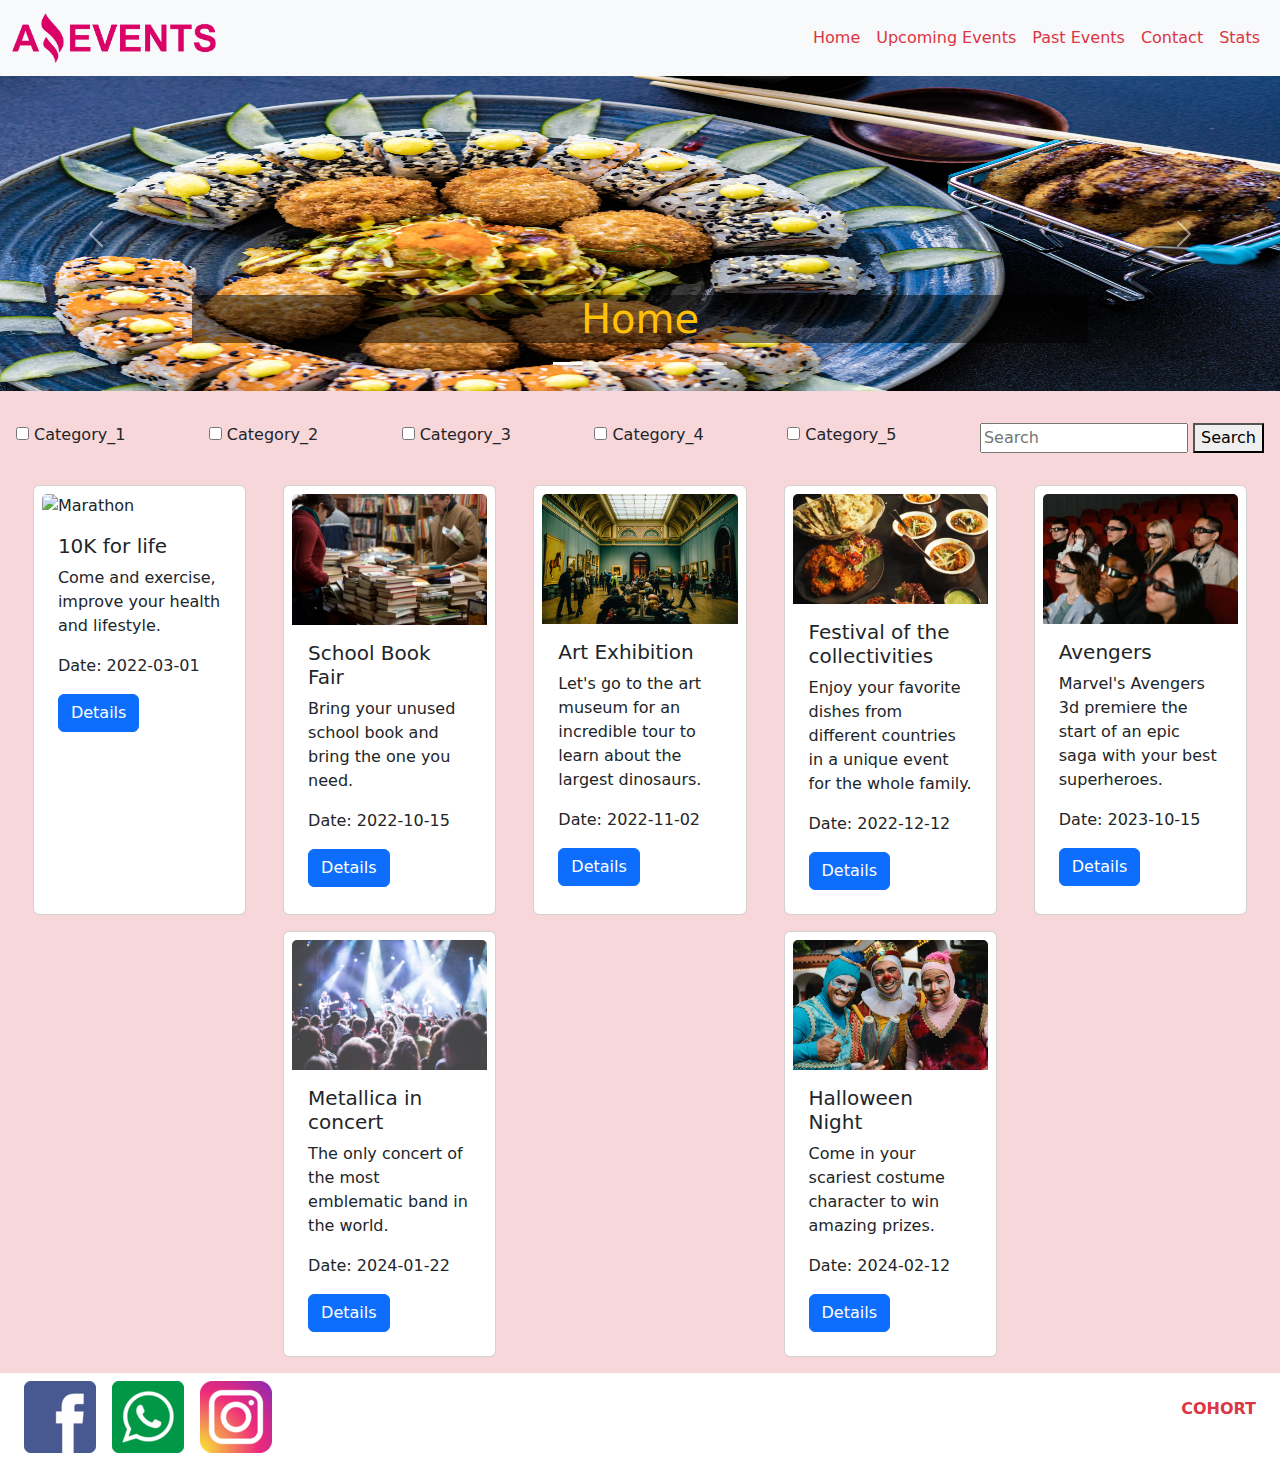
==== index.html @ 47f445da "Avance" ====
<!DOCTYPE html>
<html lang="en">
<head>
    <meta charset="UTF-8">
    <meta name="viewport" content="width=device-width, initial-scale=1.0">
    <title>Home</title>
    <link href="https://cdn.jsdelivr.net/npm/bootstrap@5.3.3/dist/css/bootstrap.min.css" rel="stylesheet" integrity="sha384-QWTKZyjpPEjISv5WaRU9OFeRpok6YctnYmDr5pNlyT2bRjXh0JMhjY6hW+ALEwIH" crossorigin="anonymous">
    <link rel="stylesheet" href="./Pages/style.css">
    <link rel="shortcut icon" href="./Assets/favicon.png" type="">
</head>


<body>

    <div class="layout">

        <header>
            <nav class="navbar navbar-expand-lg bg-body-tertiary">
                <div class="container-fluid">
                  <a class="navbar-brand" href="#"><img src="./Assets/amazing_brand.png" alt="Logo" class="logo"></a>

                  <button class="navbar-toggler" type="button" data-bs-toggle="collapse" data-bs-target="#navbarNav" aria-controls="navbarNav" aria-expanded="false" aria-label="Toggle navigation">
                    <span class="navbar-toggler-icon"></span>
                  </button>

                  <div class="collapse navbar-collapse flex-grow-0 " id="navbarNav">
                    <ul class="navbar-nav">
                      <li class="nav-item">
                        <a class="nav-link active text-danger" aria-current="page" href="#">Home</a>
                      </li>
                      <li class="nav-item">
                        <a class="nav-link text-danger" href="./Pages/upcomingEvents.html">Upcoming Events</a>
                      </li>
                      <li class="nav-item">
                        <a class="nav-link text-danger" href="./Pages/pastEvents.html">Past Events</a>
                      </li>
                      <li class="nav-item">
                        <a class="nav-link text-danger" href="./Pages/contactUs.html">Contact</a>
                      </li>
                      <li class="nav-item">
                        <a class="nav-link text-danger" href="./Pages/stats.html">Stats</a>
                      </li>
                    </ul>
                  </div>

                  
                </div>
              </nav>

        </header>

        <main class="bg-danger-subtle">
            
            <div id="carouselExampleIndicators" class="carousel slide">
                <div class="carousel-indicators">
                  <button type="button" data-bs-target="#carouselExampleIndicators" data-bs-slide-to="0" class="active" aria-current="true" aria-label="Slide 1"></button>
                  <button type="button" data-bs-target="#carouselExampleIndicators" data-bs-slide-to="1" aria-label="Slide 2"></button>
                  <button type="button" data-bs-target="#carouselExampleIndicators" data-bs-slide-to="2" aria-label="Slide 3"></button>
                  <button type="button" data-bs-target="#carouselExampleIndicators" data-bs-slide-to="3" aria-label="Slide 4"></button>
                  <button type="button" data-bs-target="#carouselExampleIndicators" data-bs-slide-to="4" aria-label="Slide 5"></button>
                </div>
                <div class="carousel-inner">
                  <div class="carousel-item active">
                    
                    <img src="./Assets/optional_banner_1.jpg" class="d-block w-100 object-fit-inherit h-40" alt="food">
                    <div class="carousel-caption d-block">
                      <h1 class=" bg-black bg-opacity-50 text-warning">Home</h1>
                    </div>
                    
                  </div>
                  
                  <div class="carousel-item">
                    <img src="./Assets/optional_banner_2.jpg" class="d-block w-100 h-40 object-fit-inherit" alt="cinema">
                    <div class="carousel-caption d-block">
                      <h1 class=" bg-black bg-opacity-50 text-warning">Cinema</h1>
                    </div>
                  </div>
                  <div class="carousel-item">
                    <img src="./Assets/optional_banner_3.jpg" class="d-block w-100 h-40 object-fit-inherit" alt="church">
                    <div class="carousel-caption d-block">
                      <h1 class=" bg-black bg-opacity-50 text-warning">Museums</h1>
                    </div>
                  </div>
                  <div class="carousel-item">
                    <img src="./Assets/optional_banner_4.jpg" class="d-block w-100 h-40 object-fit-inherit" alt="light">
                    <div class="carousel-caption d-block">
                      <h1 class=" bg-black bg-opacity-50 text-warning">Life</h1>
                    </div>
                  </div>
                  <div class="carousel-item">
                    <img src="./Assets/optional_banner_5.jpg" class="d-block w-100 h-40 object-fit-inherit" alt="microphone">
                    <div class="carousel-caption d-block">
                      <h1 class=" bg-black bg-opacity-50 text-warning">Concerts</h1>
                    </div>
                  </div>
                </div>
                <button class="carousel-control-prev" type="button" data-bs-target="#carouselExampleIndicators" data-bs-slide="prev">
                  <span class="carousel-control-prev-icon" aria-hidden="true"></span>
                  <span class="visually-hidden">Previous</span>
                </button>
                <button class="carousel-control-next" type="button" data-bs-target="#carouselExampleIndicators" data-bs-slide="next">
                  <span class="carousel-control-next-icon" aria-hidden="true"></span>
                  <span class="visually-hidden">Next</span>
                </button>
              </div>
               
              
              <div class="my-3">
                <form action="" method="get" class="d-flex flex-wrap justify-content-between p-3">
                    
                        <label for=""> <input type="checkbox" > Category_1 </label>
                        <label for=""> <input type="checkbox" > Category_2 </label>
                        <label for=""> <input type="checkbox" > Category_3 </label>
                        <label for=""> <input type="checkbox" > Category_4 </label>
                        <label for=""> <input type="checkbox" > Category_5 </label>
                    
                    <div>
                    <label for=""> <input type="text" placeholder="Search" ></label>
                    <button type="button">Search</button>
                    </div>
                </form>
              </div>
              

              
              <div class="d-flex flex-wrap justify-content-evenly">

                <div class="card col-sm-5 col-lg-3 col-xl-2  mb-3 mx-1 p-2" >
                    <img src="./Assets/marathon.jpg" class="card-img-top" alt="Marathon">
                    <div class="card-body">
                      <h5 class="card-title">10K for life</h5>
                      <p class="card-text">Come and exercise, improve your health and lifestyle.</p>
                      <p class="card-text">Date: 2022-03-01</p>
                      <a href="./Pages/details.html" class="btn btn-primary">Details</a>
                    </div>
                  </div>
                  <div class="card col-sm-5 col-lg-3 col-xl-2 mb-3 mx-1 p-2" >
                    <img src="./Assets/books.jpg" class="card-img-top" alt="Books">
                    <div class="card-body">
                      <h5 class="card-title">School Book Fair</h5>
                      <p class="card-text">Bring your unused school book and bring the one you need.</p>
                      <p class="card-text">Date: 2022-10-15</p>
                      <a href="./Pages/details.html" class="btn btn-primary">Details</a>
                    </div>
                  </div>
                  <div class="card col-lg-3 col-sm-5 col-xl-2 mb-3 mx-1 p-2" >
                    <img src="./Assets/outing_to_the_museum.jpg" class="card-img-top" alt="Museum">
                    <div class="card-body">
                      <h5 class="card-title">Art Exhibition</h5>
                      <p class="card-text">Let's go to the art museum for an incredible tour to learn about the largest dinosaurs.</p>
                      <p class="card-text">Date: 2022-11-02</p>
                      <a href="./Pages/details.html" class="btn btn-primary">Details</a>
                    </div>
                  </div>
                  <div class="card col-lg-3 col-sm-5 col-xl-2  mb-3 mx-1 p-2">
                    <img src="./Assets/food_fair.jpg" class="card-img-top" alt="food">
                    <div class="card-body">
                      <h5 class="card-title">Festival of the collectivities</h5>
                      <p class="card-text">Enjoy your favorite dishes from different countries in a unique event for the whole family.</p>
                      <p class="card-text">Date: 2022-12-12</p>
                      <a href="./Pages/details.html" class="btn btn-primary">Details</a>
                    </div>
                  </div>
                  <div class="card col-lg-3 col-sm-5 col-xl-2 mb-3 mx-1 p-2">
                    <img src="./Assets/cinema.jpg" class="card-img-top" alt="Cinema">
                    <div class="card-body">
                      <h5 class="card-title">Avengers</h5>
                      <p class="card-text">Marvel's Avengers 3d premiere the start of an epic saga with your best superheroes.</p>
                      <p class="card-text">Date: 2023-10-15</p>
                      <a href="./Pages/details.html" class="btn btn-primary">Details</a>
                    </div>
                  </div>
                  <div class="card col-lg-3 col-sm-5 col-xl-2  mb-3 mx-1 p-2">
                    <img src="./Assets/music_concert.jpg" class="card-img-top" alt="Concert">
                    <div class="card-body">
                      <h5 class="card-title">Metallica in concert</h5>
                      <p class="card-text">The only concert of the most emblematic band in the world.</p>
                      <p class="card-text">Date: 2024-01-22</p>
                      <a href="./Pages/details.html" class="btn btn-primary">Details</a>
                    </div>
                  </div>
                  <div class="card col-lg-3 col-sm-5 col-xl-2 mb-3 mx-1 p-2">
                    <img src="./Assets/costume_party.jpg" class="card-img-top" alt="Party">
                    <div class="card-body">
                      <h5 class="card-title">Halloween Night</h5>
                      <p class="card-text">Come in your scariest costume character to win amazing prizes.</p>
                      <p class="card-text">Date: 2024-02-12</p>
                      <a href="./Pages/details.html" class="btn btn-primary">Details</a>
                    </div>
                  </div>
              </div>
            

        </main>
        
        <footer>
            <div class="d-flex align-items-center justify-content-between  mx-4">
                <div class="d-flex gap-3 my-2">
                    <a href="https://web.facebook.com/"><img src="./Assets/facebook.png" alt="facebook"></a>
                    <a href="wa.link/g6bn7n"><img src="./Assets/whatsapp.png" alt="whatsapp"></a>
                    <a href="https://www.instagram.com/"><img src="./Assets/instagram.png" alt="instagram"></a>
                </div>
              
                
                <p class="text-danger fw-bold">COHORT</p>
            </div>

        </footer>
    </div>
   

    <script src="https://cdn.jsdelivr.net/npm/bootstrap@5.3.3/dist/js/bootstrap.bundle.min.js" integrity="sha384-YvpcrYf0tY3lHB60NNkmXc5s9fDVZLESaAA55NDzOxhy9GkcIdslK1eN7N6jIeHz" crossorigin="anonymous"></script>
</body>
</html>
---- Pages/style.css ----
.logo{
    height: 50px;
}


.h-40{
    height: 35vh;
}

.h-80{
    height: 80vh;
}
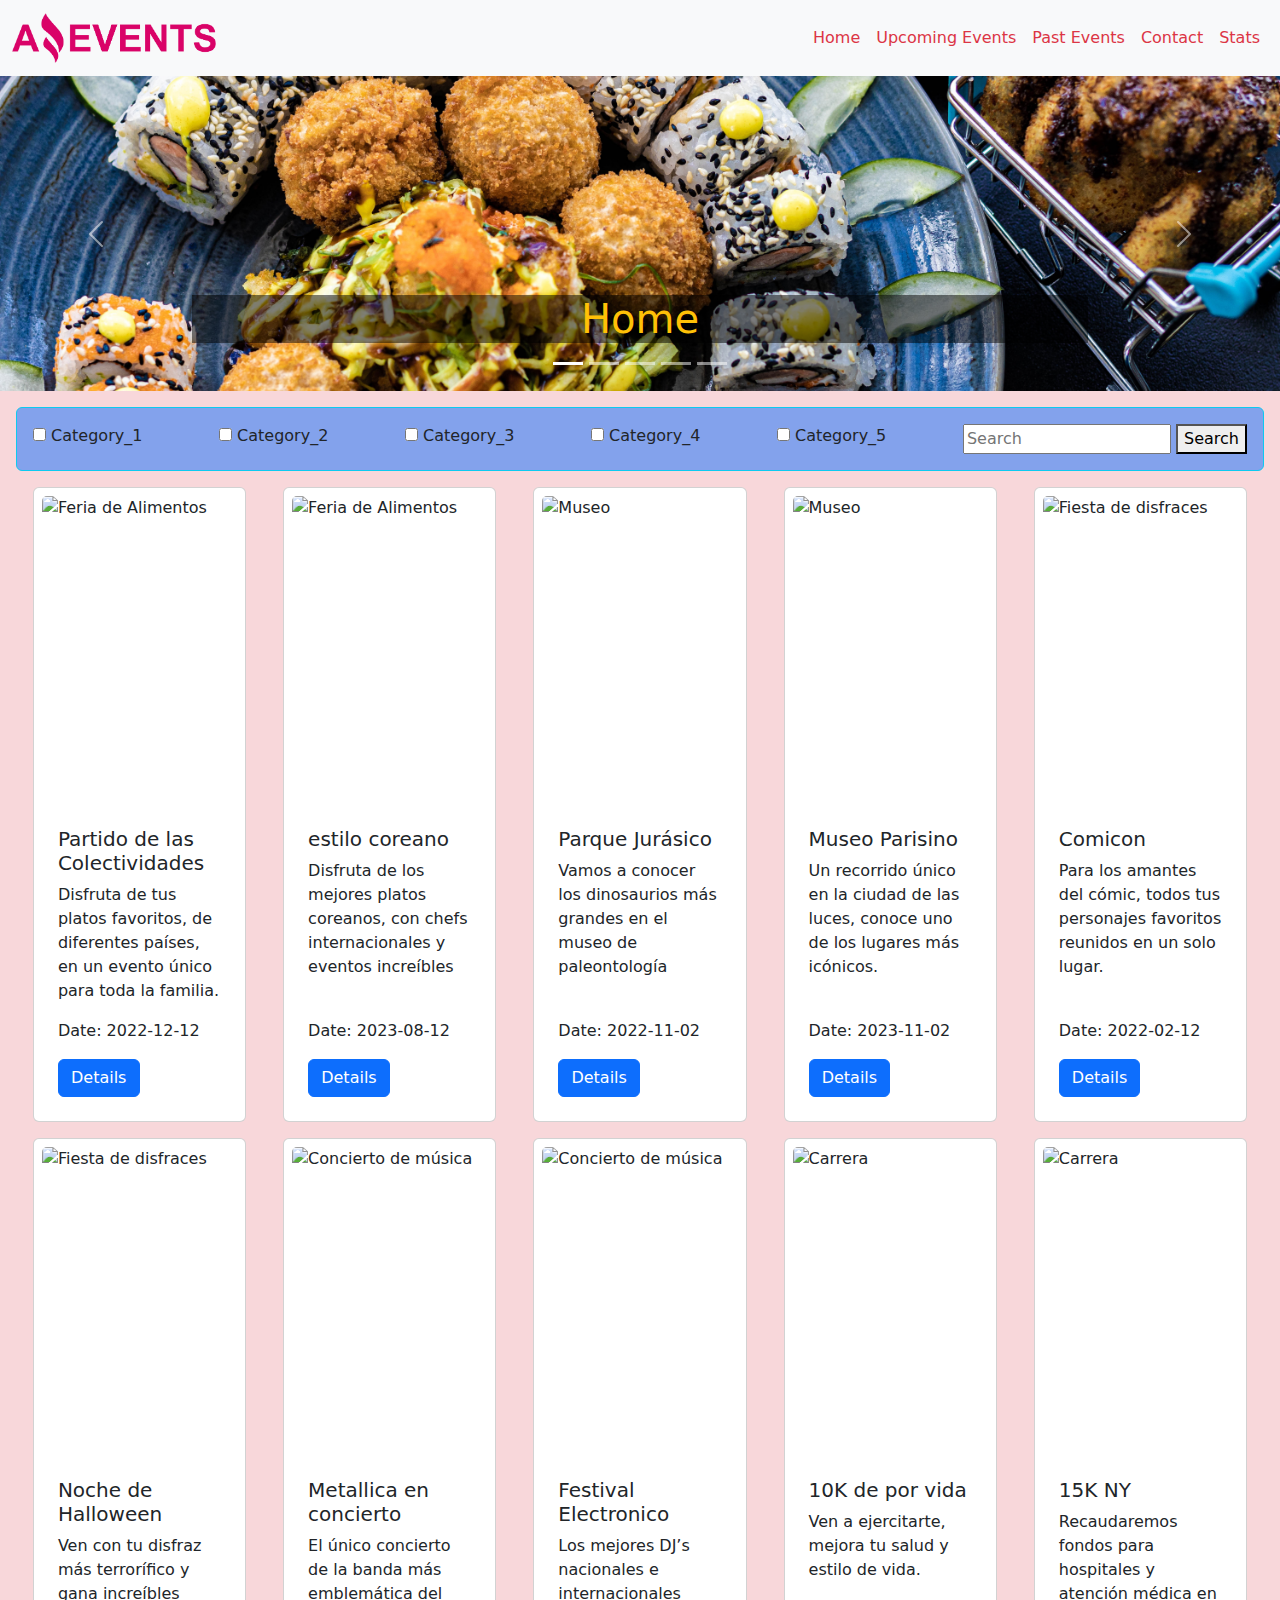
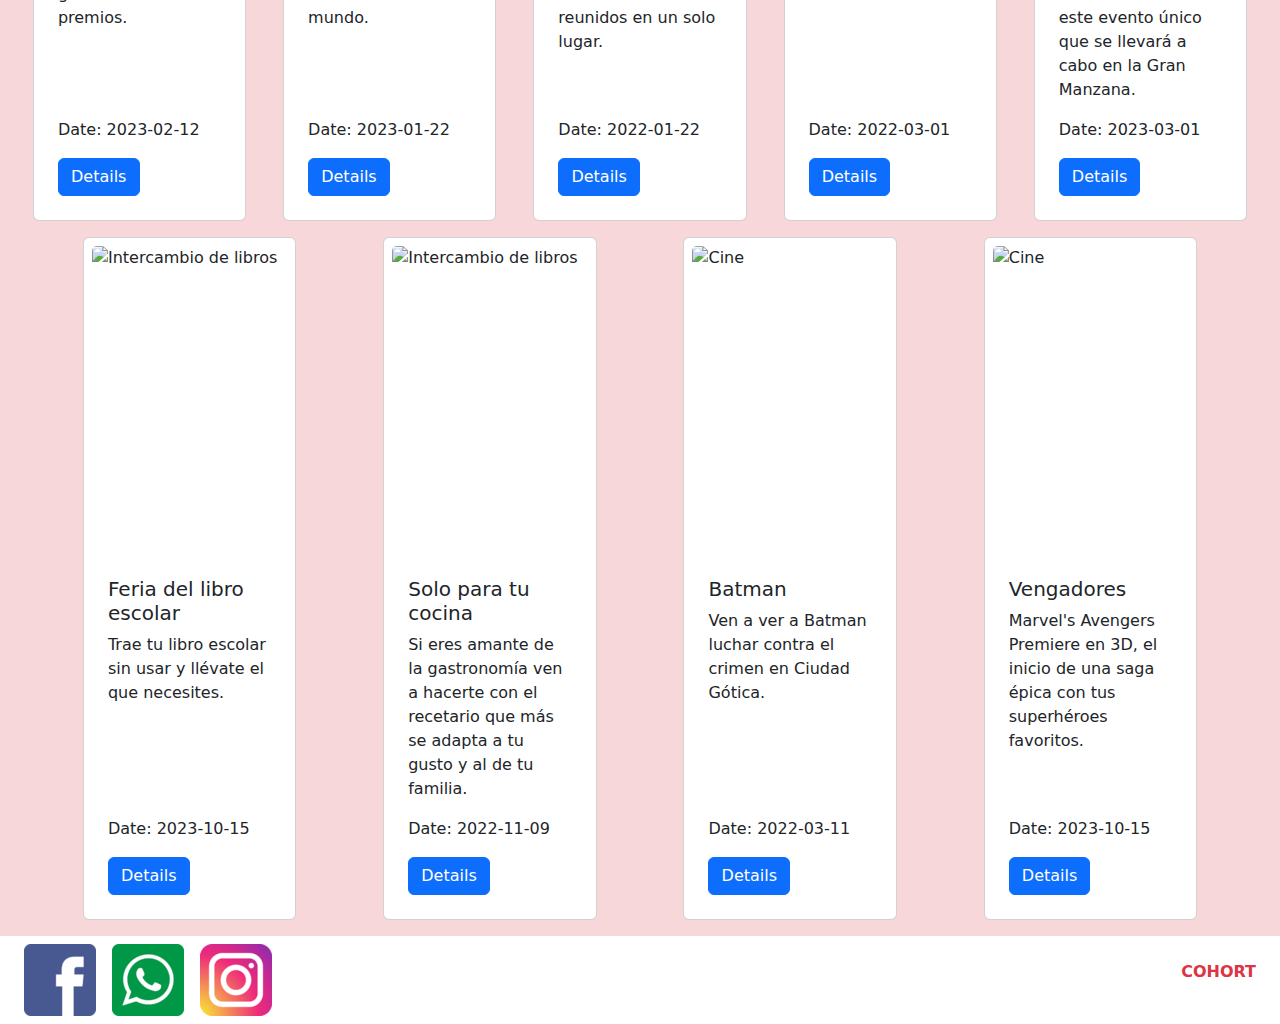
==== commit ea74d159: "Se agrego js a pagina index,upcoming y pastevents" ====
--- a/index.html
+++ b/index.html
@@ -62,7 +62,7 @@
                 <div class="carousel-inner">
                   <div class="carousel-item active">
                     
-                    <img src="./Assets/optional_banner_1.jpg" class="d-block w-100 object-fit-inherit h-40" alt="food">
+                    <img src="./Assets/optional_banner_1.jpg" class="d-block w-100 object-fit-cover h-40" alt="food">
                     <div class="carousel-caption d-block">
                       <h1 class=" bg-black bg-opacity-50 text-warning">Home</h1>
                     </div>
@@ -76,19 +76,19 @@
                     </div>
                   </div>
                   <div class="carousel-item">
-                    <img src="./Assets/optional_banner_3.jpg" class="d-block w-100 h-40 object-fit-inherit" alt="church">
+                    <img src="./Assets/optional_banner_3.jpg" class="d-block w-100 h-40 object-fit-cover" alt="church">
                     <div class="carousel-caption d-block">
                       <h1 class=" bg-black bg-opacity-50 text-warning">Museums</h1>
                     </div>
                   </div>
                   <div class="carousel-item">
-                    <img src="./Assets/optional_banner_4.jpg" class="d-block w-100 h-40 object-fit-inherit" alt="light">
+                    <img src="./Assets/optional_banner_4.jpg" class="d-block w-100 h-40 object-fit-cover" alt="light">
                     <div class="carousel-caption d-block">
                       <h1 class=" bg-black bg-opacity-50 text-warning">Life</h1>
                     </div>
                   </div>
                   <div class="carousel-item">
-                    <img src="./Assets/optional_banner_5.jpg" class="d-block w-100 h-40 object-fit-inherit" alt="microphone">
+                    <img src="./Assets/optional_banner_5.jpg" class="d-block w-100 h-40 object-fit-scale-down" alt="microphone">
                     <div class="carousel-caption d-block">
                       <h1 class=" bg-black bg-opacity-50 text-warning">Concerts</h1>
                     </div>
@@ -105,7 +105,7 @@
               </div>
                
               
-              <div class="my-3">
+              <div class="m-3 bg-primary bg-opacity-50 border border-info rounded">
                 <form action="" method="get" class="d-flex flex-wrap justify-content-between p-3">
                     
                         <label for=""> <input type="checkbox" > Category_1 </label>
@@ -123,72 +123,10 @@
               
 
               
-              <div class="d-flex flex-wrap justify-content-evenly">
+              <div class="d-flex flex-wrap justify-content-evenly" id="container">
 
-                <div class="card col-sm-5 col-lg-3 col-xl-2  mb-3 mx-1 p-2" >
-                    <img src="./Assets/marathon.jpg" class="card-img-top" alt="Marathon">
-                    <div class="card-body">
-                      <h5 class="card-title">10K for life</h5>
-                      <p class="card-text">Come and exercise, improve your health and lifestyle.</p>
-                      <p class="card-text">Date: 2022-03-01</p>
-                      <a href="./Pages/details.html" class="btn btn-primary">Details</a>
-                    </div>
-                  </div>
-                  <div class="card col-sm-5 col-lg-3 col-xl-2 mb-3 mx-1 p-2" >
-                    <img src="./Assets/books.jpg" class="card-img-top" alt="Books">
-                    <div class="card-body">
-                      <h5 class="card-title">School Book Fair</h5>
-                      <p class="card-text">Bring your unused school book and bring the one you need.</p>
-                      <p class="card-text">Date: 2022-10-15</p>
-                      <a href="./Pages/details.html" class="btn btn-primary">Details</a>
-                    </div>
-                  </div>
-                  <div class="card col-lg-3 col-sm-5 col-xl-2 mb-3 mx-1 p-2" >
-                    <img src="./Assets/outing_to_the_museum.jpg" class="card-img-top" alt="Museum">
-                    <div class="card-body">
-                      <h5 class="card-title">Art Exhibition</h5>
-                      <p class="card-text">Let's go to the art museum for an incredible tour to learn about the largest dinosaurs.</p>
-                      <p class="card-text">Date: 2022-11-02</p>
-                      <a href="./Pages/details.html" class="btn btn-primary">Details</a>
-                    </div>
-                  </div>
-                  <div class="card col-lg-3 col-sm-5 col-xl-2  mb-3 mx-1 p-2">
-                    <img src="./Assets/food_fair.jpg" class="card-img-top" alt="food">
-                    <div class="card-body">
-                      <h5 class="card-title">Festival of the collectivities</h5>
-                      <p class="card-text">Enjoy your favorite dishes from different countries in a unique event for the whole family.</p>
-                      <p class="card-text">Date: 2022-12-12</p>
-                      <a href="./Pages/details.html" class="btn btn-primary">Details</a>
-                    </div>
-                  </div>
-                  <div class="card col-lg-3 col-sm-5 col-xl-2 mb-3 mx-1 p-2">
-                    <img src="./Assets/cinema.jpg" class="card-img-top" alt="Cinema">
-                    <div class="card-body">
-                      <h5 class="card-title">Avengers</h5>
-                      <p class="card-text">Marvel's Avengers 3d premiere the start of an epic saga with your best superheroes.</p>
-                      <p class="card-text">Date: 2023-10-15</p>
-                      <a href="./Pages/details.html" class="btn btn-primary">Details</a>
-                    </div>
-                  </div>
-                  <div class="card col-lg-3 col-sm-5 col-xl-2  mb-3 mx-1 p-2">
-                    <img src="./Assets/music_concert.jpg" class="card-img-top" alt="Concert">
-                    <div class="card-body">
-                      <h5 class="card-title">Metallica in concert</h5>
-                      <p class="card-text">The only concert of the most emblematic band in the world.</p>
-                      <p class="card-text">Date: 2024-01-22</p>
-                      <a href="./Pages/details.html" class="btn btn-primary">Details</a>
-                    </div>
-                  </div>
-                  <div class="card col-lg-3 col-sm-5 col-xl-2 mb-3 mx-1 p-2">
-                    <img src="./Assets/costume_party.jpg" class="card-img-top" alt="Party">
-                    <div class="card-body">
-                      <h5 class="card-title">Halloween Night</h5>
-                      <p class="card-text">Come in your scariest costume character to win amazing prizes.</p>
-                      <p class="card-text">Date: 2024-02-12</p>
-                      <a href="./Pages/details.html" class="btn btn-primary">Details</a>
-                    </div>
-                  </div>
-              </div>
+              
+              </div> 
             
 
         </main>
@@ -208,7 +146,7 @@
         </footer>
     </div>
    
-
+    <script src="./index.js"></script>
     <script src="https://cdn.jsdelivr.net/npm/bootstrap@5.3.3/dist/js/bootstrap.bundle.min.js" integrity="sha384-YvpcrYf0tY3lHB60NNkmXc5s9fDVZLESaAA55NDzOxhy9GkcIdslK1eN7N6jIeHz" crossorigin="anonymous"></script>
 </body>
 </html>--- a/Pages/style.css
+++ b/Pages/style.css
@@ -9,4 +9,7 @@
 
 .h-80{
     height: 80vh;
-}+}
+
+
+
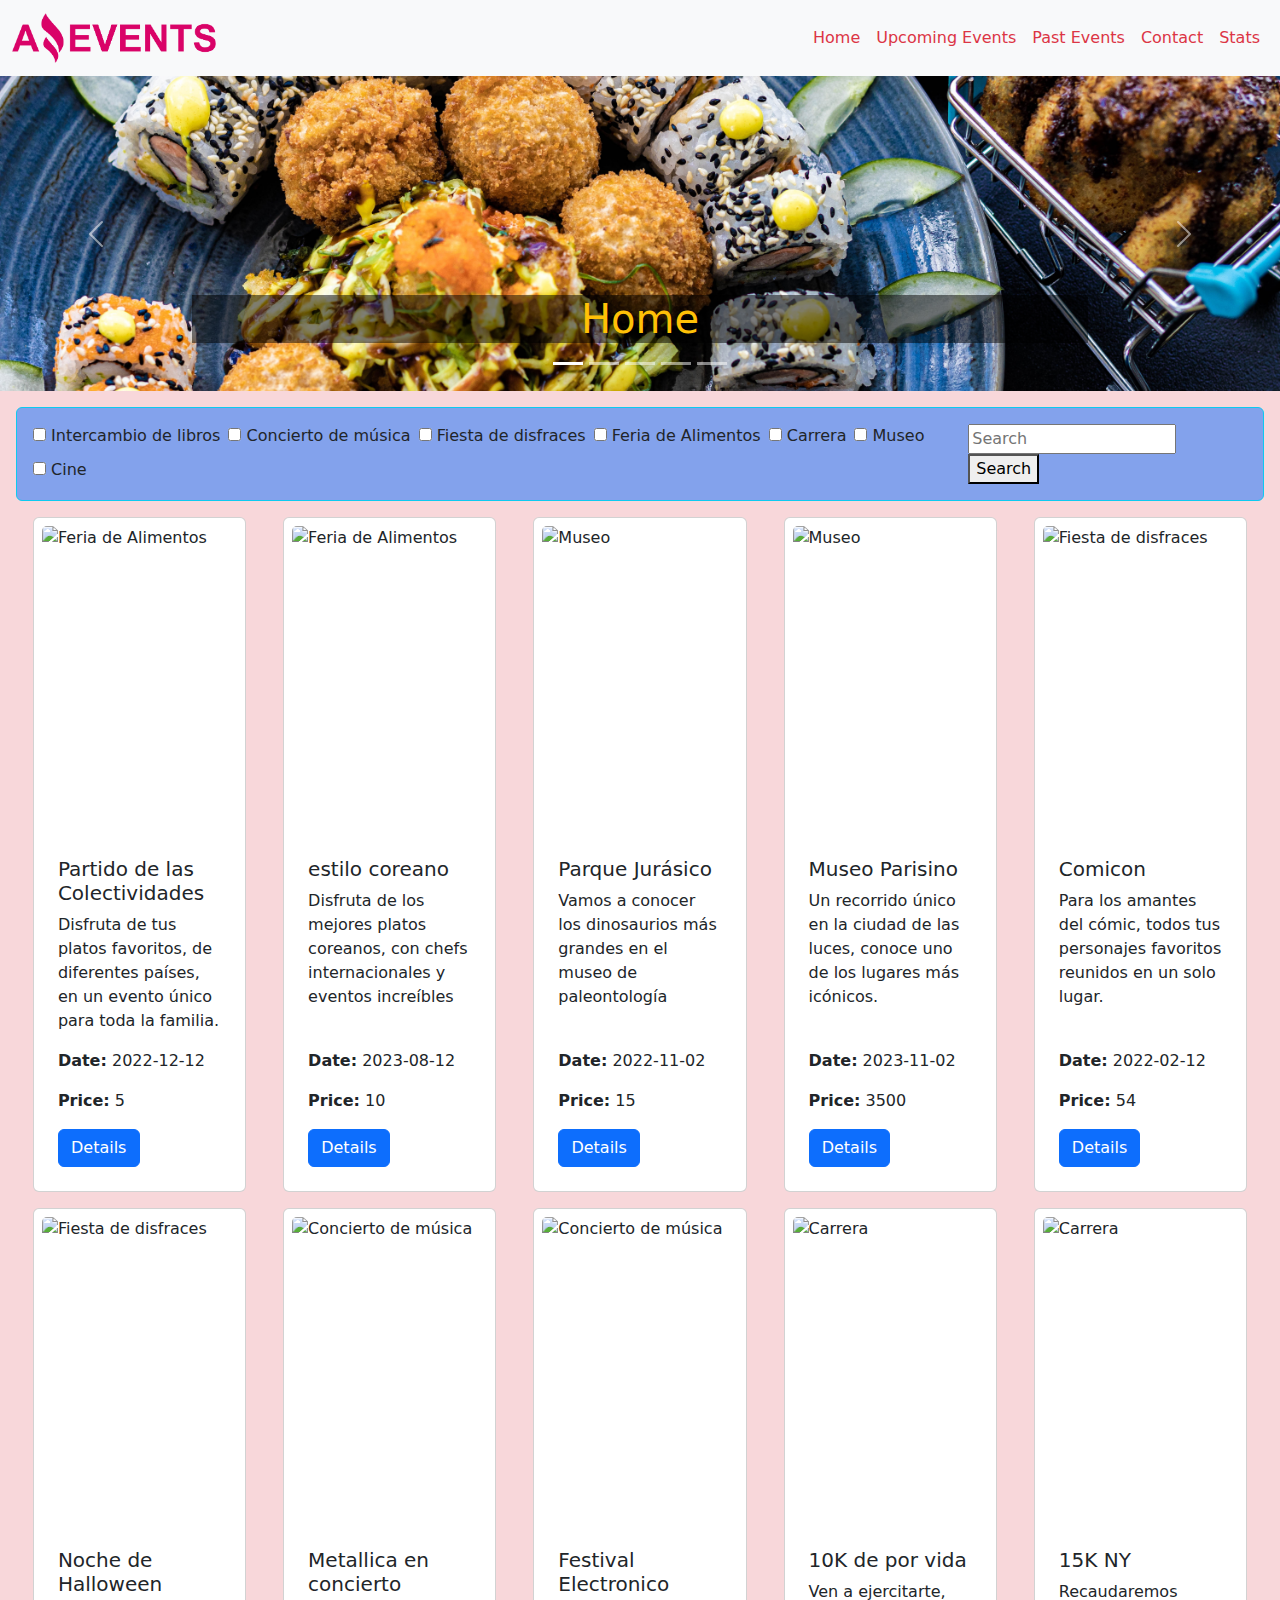
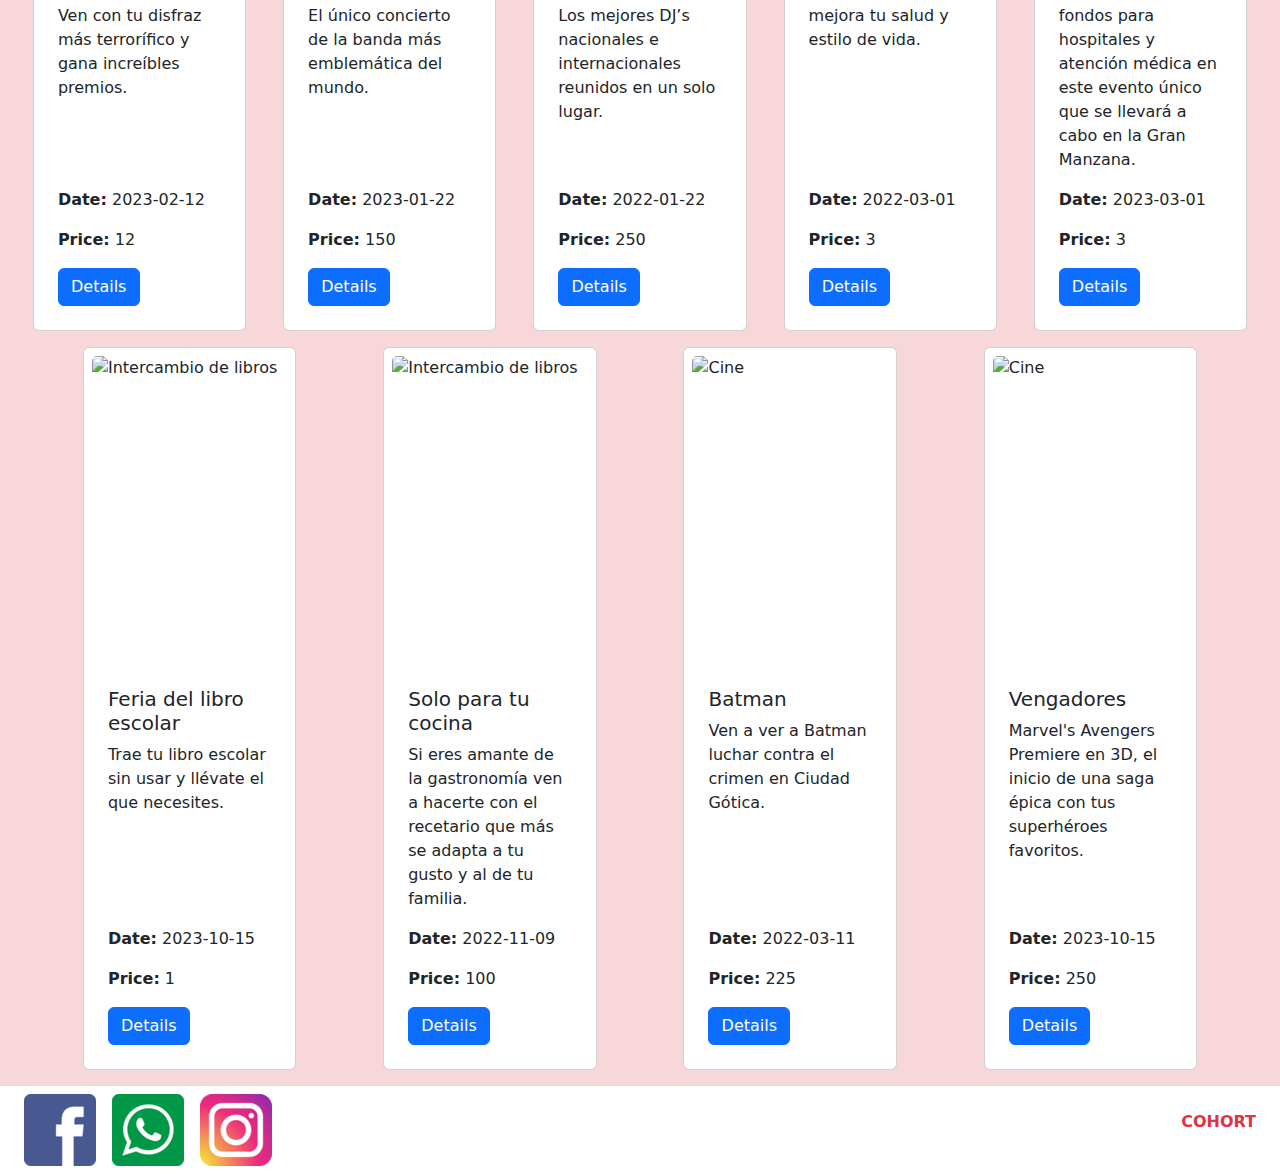
==== commit 84aaf5a1: "Se agrego la pagina de details.js para hacerla dinamica" ====
--- a/index.html
+++ b/index.html
@@ -106,16 +106,16 @@
                
               
               <div class="m-3 bg-primary bg-opacity-50 border border-info rounded">
-                <form action="" method="get" class="d-flex flex-wrap justify-content-between p-3">
+                <form action="" method="get" class="d-flex flex-row justify-content-between p-3" id="">
                     
-                        <label for=""> <input type="checkbox" > Category_1 </label>
-                        <label for=""> <input type="checkbox" > Category_2 </label>
-                        <label for=""> <input type="checkbox" > Category_3 </label>
-                        <label for=""> <input type="checkbox" > Category_4 </label>
-                        <label for=""> <input type="checkbox" > Category_5 </label>
+                    <fieldset id="checkbox_container" class="d-flex flex-wrap gap-2">
+
+                      
+                    </fieldset>                
+                        
                     
                     <div>
-                    <label for=""> <input type="text" placeholder="Search" ></label>
+                    <label for=""> <input type="text" placeholder="Search" id="texto"></label>
                     <button type="button">Search</button>
                     </div>
                 </form>
@@ -124,7 +124,7 @@
 
               
               <div class="d-flex flex-wrap justify-content-evenly" id="container">
-
+                
               
               </div> 
             
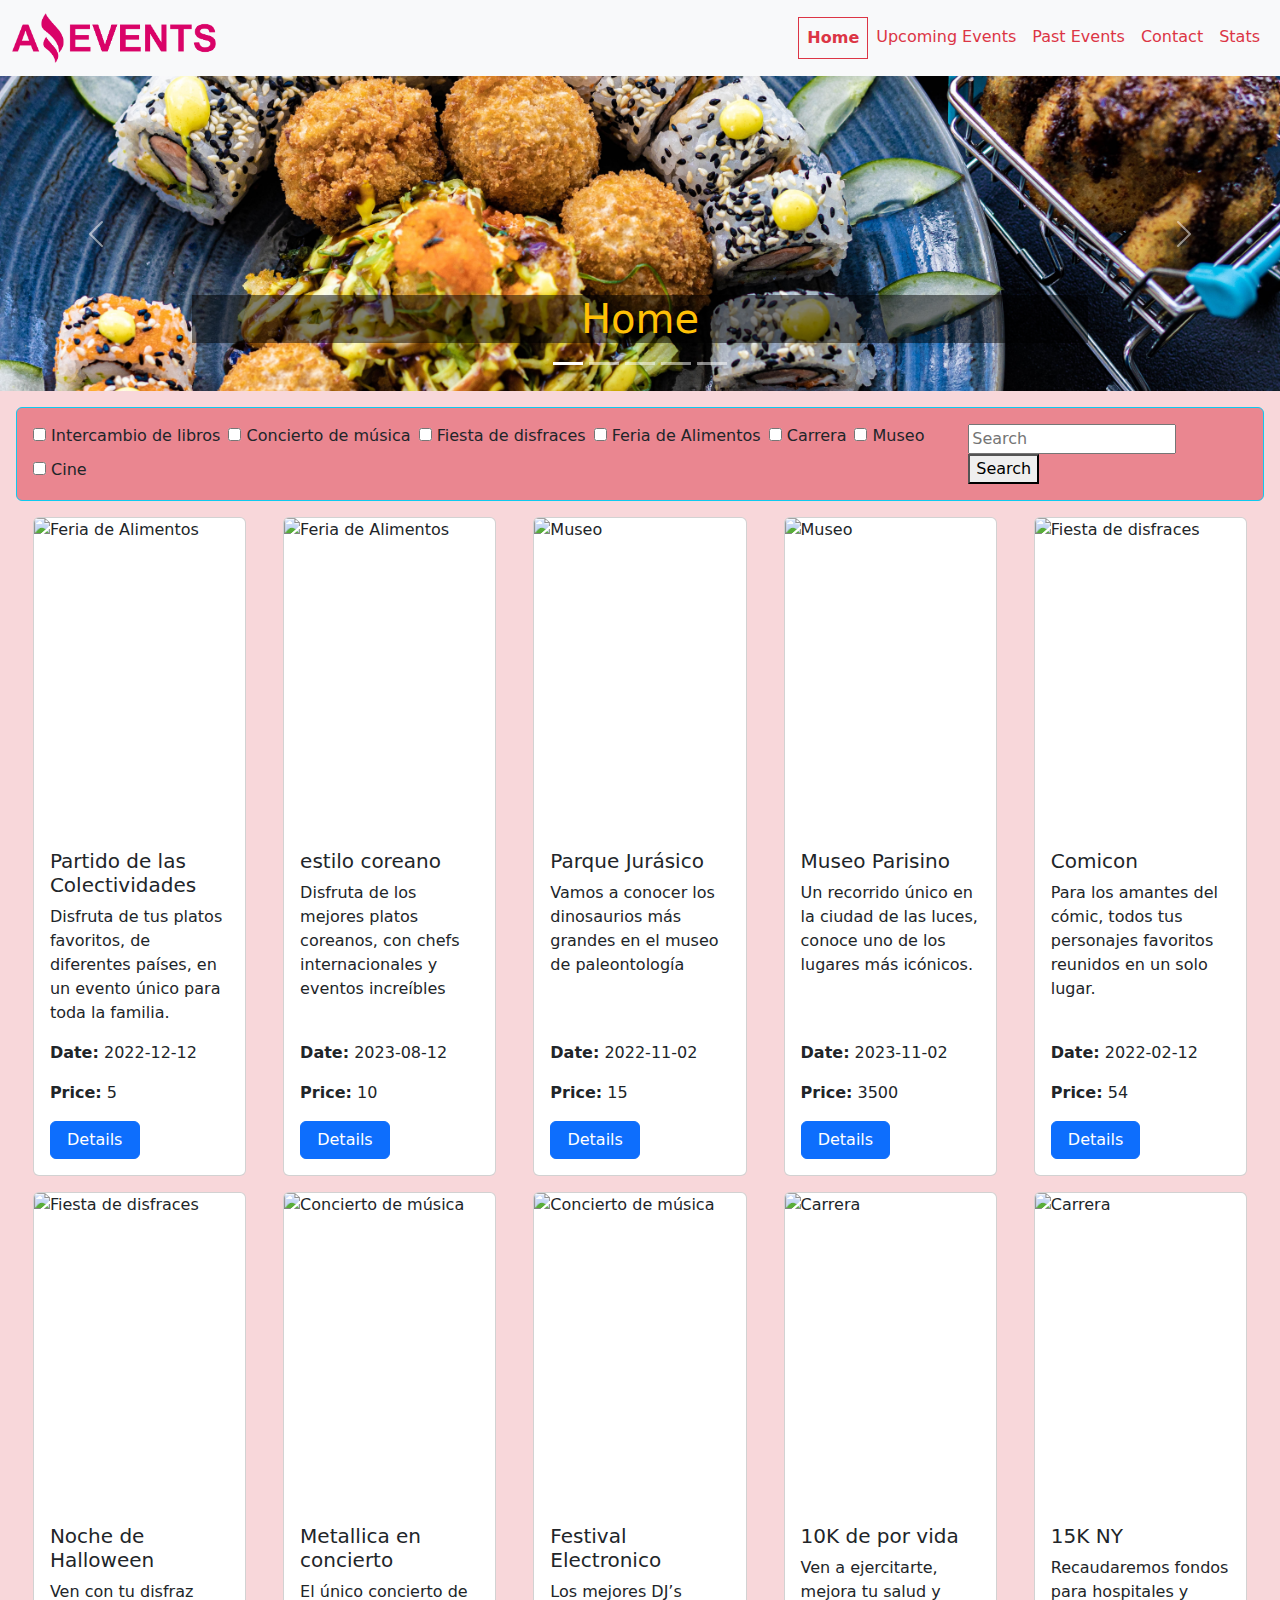
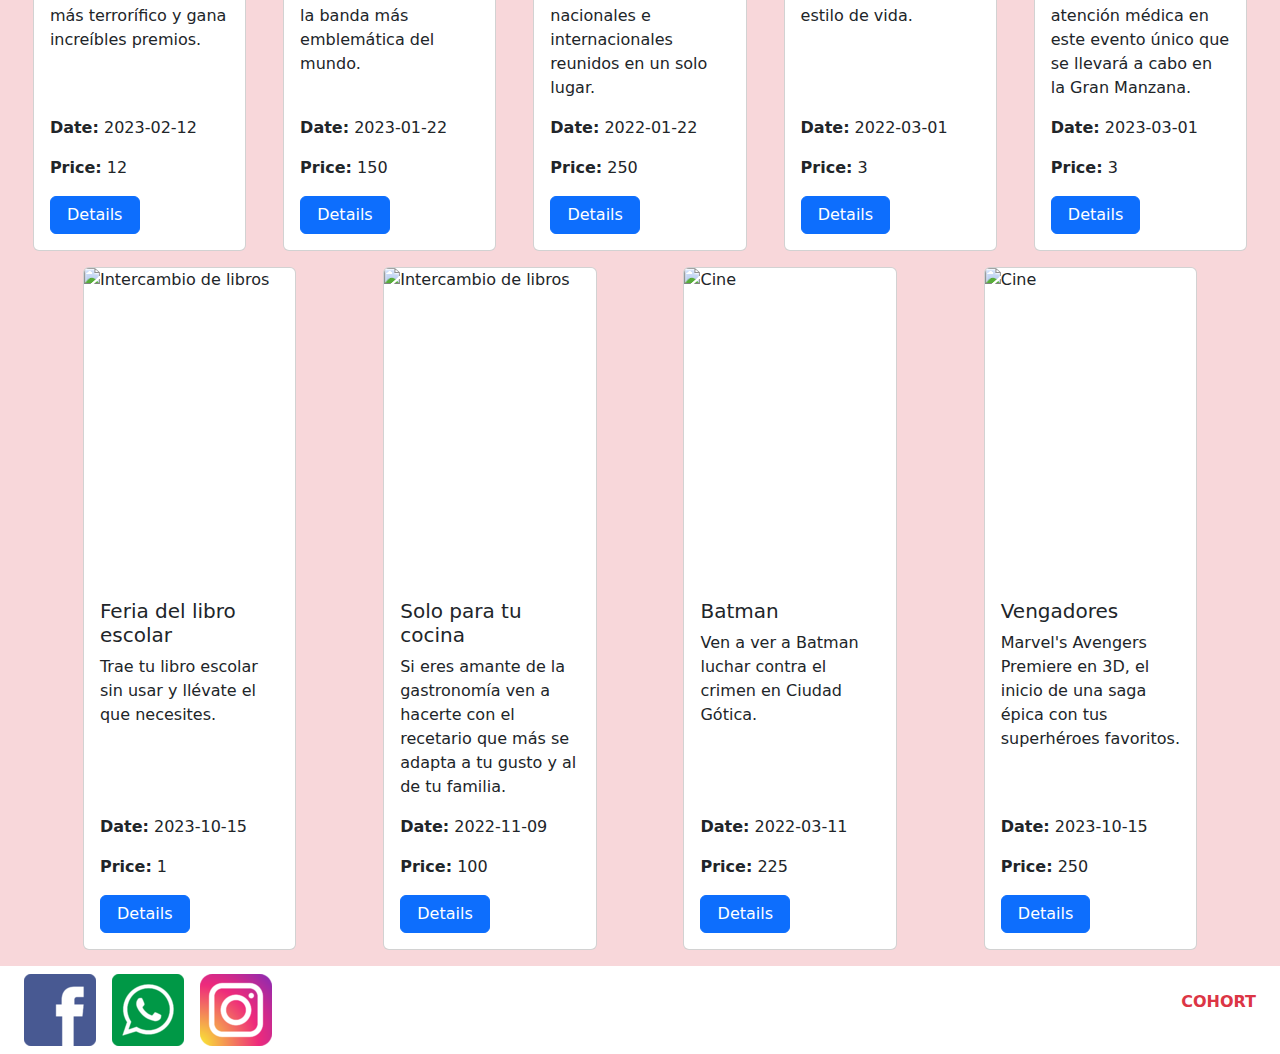
==== commit f808d36f: "cambios en algunas fuentes" ====
--- a/index.html
+++ b/index.html
@@ -26,7 +26,7 @@
                   <div class="collapse navbar-collapse flex-grow-0 " id="navbarNav">
                     <ul class="navbar-nav">
                       <li class="nav-item">
-                        <a class="nav-link active text-danger" aria-current="page" href="#">Home</a>
+                        <a class="nav-link border border-danger active text-danger" aria-current="page" href="#"><span class="fw-bold">Home</span></a>
                       </li>
                       <li class="nav-item">
                         <a class="nav-link text-danger" href="./Pages/upcomingEvents.html">Upcoming Events</a>
@@ -105,8 +105,8 @@
               </div>
                
               
-              <div class="m-3 bg-primary bg-opacity-50 border border-info rounded">
-                <form action="" method="get" class="d-flex flex-row justify-content-between p-3" id="">
+              <div class="m-3 bg-danger bg-opacity-50 border border-info rounded">
+                <form action="" method="get" class="d-flex flex-column flex-md-row justify-content-between p-3 " id="">
                     
                     <fieldset id="checkbox_container" class="d-flex flex-wrap gap-2">
 
@@ -123,11 +123,11 @@
               
 
               
-              <div class="d-flex flex-wrap justify-content-evenly" id="container">
+                <div class="d-flex flex-wrap justify-content-evenly" id="container">
                 
               
-              </div> 
-            
+                </div> 
+                            
 
         </main>
         
